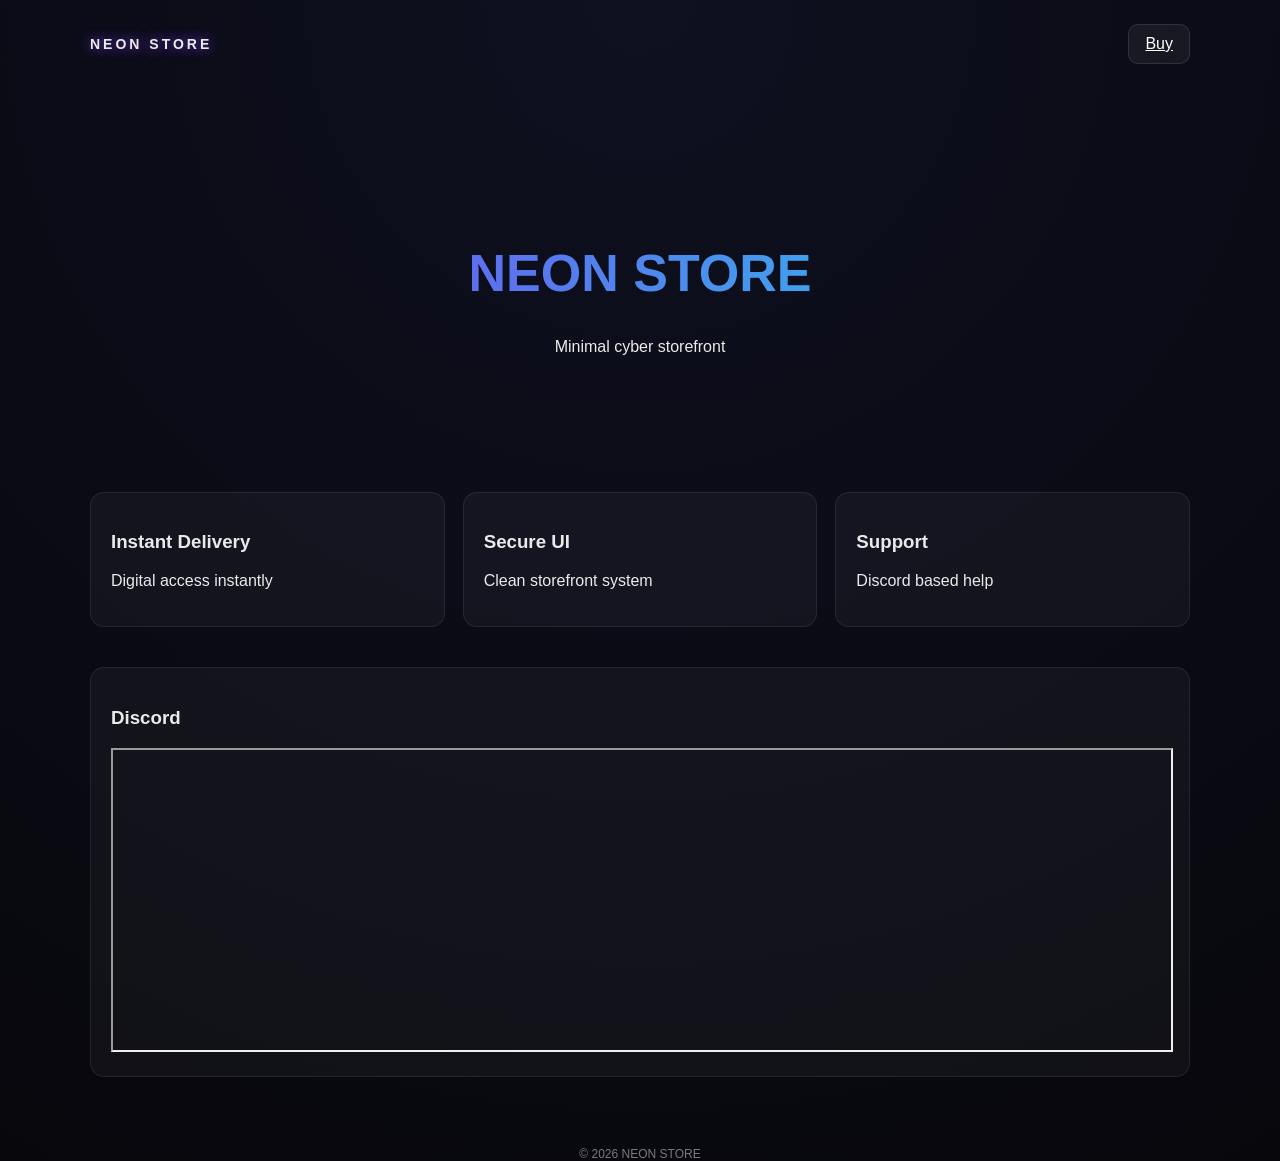
==== index.html @ 9b0be81b "Add files via upload" ====
<!DOCTYPE html>
<html>
<head>
<title>Neon Store</title>
<link rel="stylesheet" href="style.css">
</head>
<body>
<div class="container">

<nav>
<div class="logo">NEON STORE</div>
<a class="btn" href="buy.html">Buy</a>
</nav>

<div class="hero">
<h1>NEON STORE</h1>
<p>Minimal cyber storefront</p>
</div>

<div class="grid">
<div class="card"><h3>Instant Delivery</h3><p>Digital access instantly</p></div>
<div class="card"><h3>Secure UI</h3><p>Clean storefront system</p></div>
<div class="card"><h3>Support</h3><p>Discord based help</p></div>
</div>

<div class="card" style="margin-top:40px;">
<h3>Discord</h3>
<iframe src="https://discord.com/widget?id=YOUR_SERVER_ID&theme=dark"
width="100%" height="300"></iframe>
</div>

<div class="footer">© 2026 NEON STORE</div>

</div>
</body>
</html>
---- style.css ----
body {
  margin: 0;
  font-family: Arial, sans-serif;
  background: radial-gradient(circle at top, #0f1020, #07070c);
  color: #eaeaea;
  overflow-x: hidden;
}

body::before {
  content: "";
  position: fixed;
  inset: 0;
  background-image: linear-gradient(rgba(255,255,255,0.04) 1px, transparent 1px),
                    linear-gradient(90deg, rgba(255,255,255,0.04) 1px, transparent 1px);
  background-size: 60px 60px;
  opacity: 0.15;
  pointer-events: none;
}

:root {
  --accent: #7c3aed;
  --accent2: #22d3ee;
}

.container { width: 90%; max-width: 1100px; margin: auto; }

nav {
  display:flex; justify-content:space-between; align-items:center;
  padding:24px 0;
}

.logo {
  font-weight:bold;
  letter-spacing:3px;
  font-size:14px;
  text-shadow:0 0 12px var(--accent);
}

.btn {
  padding:10px 16px;
  border-radius:10px;
  border:1px solid rgba(255,255,255,0.1);
  background:rgba(255,255,255,0.05);
  color:#fff;
  cursor:pointer;
}

.btn:hover {
  box-shadow:0 0 25px rgba(124,58,237,0.5);
  transform:scale(1.05);
}

.hero {
  text-align:center;
  padding:120px 20px 80px;
}

.hero h1 {
  font-size:52px;
  background:linear-gradient(90deg,var(--accent),var(--accent2));
  -webkit-background-clip:text;
  -webkit-text-fill-color:transparent;
  animation:glitch 2.5s infinite;
}

@keyframes glitch {
  0% { text-shadow: 2px 2px #7c3aed, -2px -2px #22d3ee; }
  50% { text-shadow: -2px 2px #22d3ee, 2px -2px #7c3aed; }
  100% { text-shadow: 2px 2px #7c3aed, -2px -2px #22d3ee; }
}

.grid {
  display:grid;
  grid-template-columns:repeat(auto-fit,minmax(240px,1fr));
  gap:18px;
  margin-top:40px;
}

.card {
  padding:20px;
  border-radius:14px;
  background:rgba(255,255,255,0.04);
  border:1px solid rgba(255,255,255,0.08);
  transition:0.3s;
}

.card:hover {
  transform:translateY(-6px);
  box-shadow:0 0 30px rgba(124,58,237,0.15);
}

.footer {
  margin-top:70px;
  text-align:center;
  opacity:0.5;
  font-size:12px;
}

.modal-bg {
  position:fixed;
  inset:0;
  background:rgba(0,0,0,0.7);
  display:none;
  justify-content:center;
  align-items:center;
}

.modal {
  background:#12121a;
  padding:20px;
  border-radius:12px;
  width:90%;
  max-width:400px;
  border:1px solid rgba(255,255,255,0.1);
}
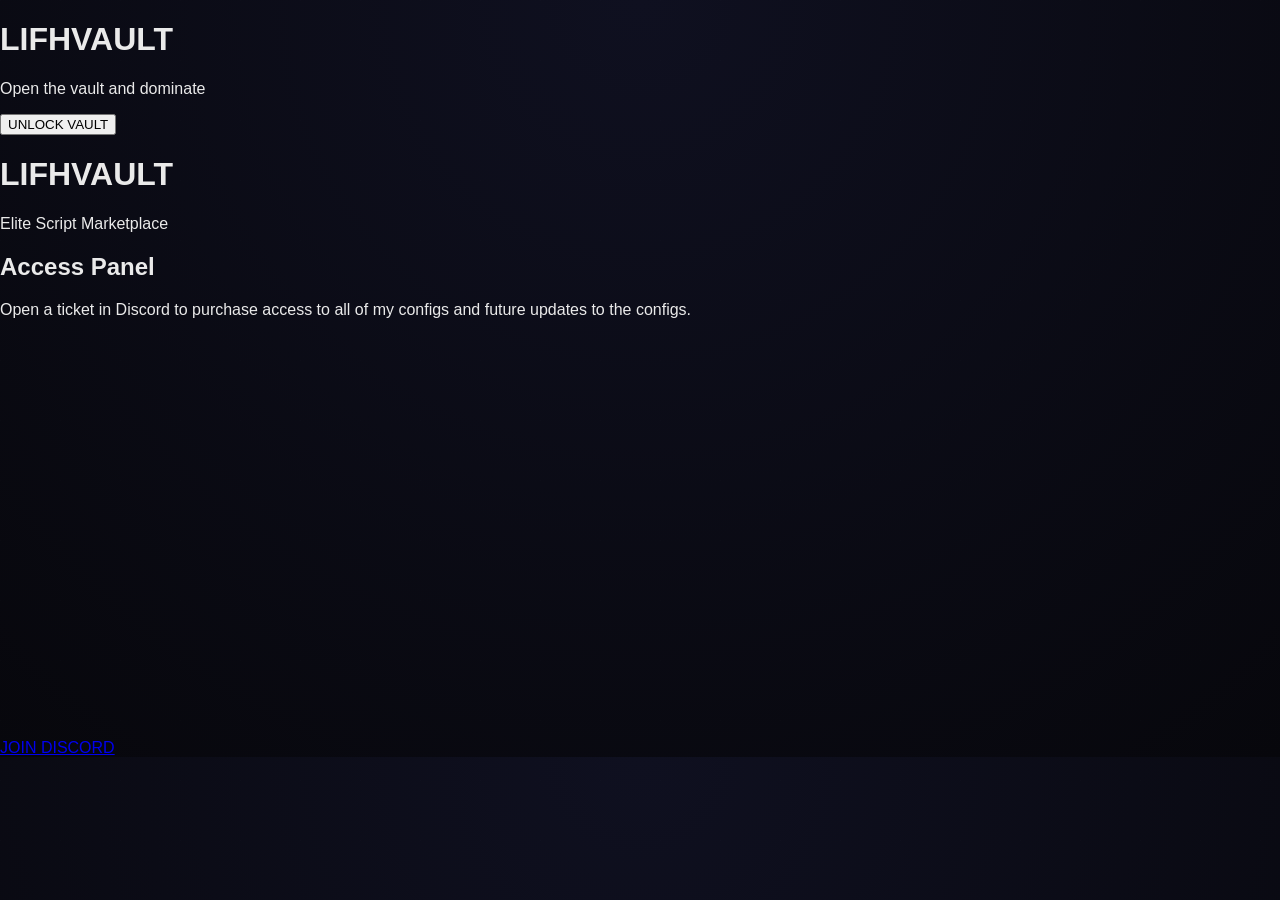
==== commit d4a5310a: "Rename LifhVault Index.html to index.html" ====
--- a/index.html
+++ b/index.html
@@ -1,36 +1,56 @@
-<!DOCTYPE html>
-<html>
-<head>
-<title>Neon Store</title>
-<link rel="stylesheet" href="style.css">
-</head>
-<body>
-<div class="container">
-
-<nav>
-<div class="logo">NEON STORE</div>
-<a class="btn" href="buy.html">Buy</a>
-</nav>
-
-<div class="hero">
-<h1>NEON STORE</h1>
-<p>Minimal cyber storefront</p>
-</div>
-
-<div class="grid">
-<div class="card"><h3>Instant Delivery</h3><p>Digital access instantly</p></div>
-<div class="card"><h3>Secure UI</h3><p>Clean storefront system</p></div>
-<div class="card"><h3>Support</h3><p>Discord based help</p></div>
-</div>
-
-<div class="card" style="margin-top:40px;">
-<h3>Discord</h3>
-<iframe src="https://discord.com/widget?id=YOUR_SERVER_ID&theme=dark"
-width="100%" height="300"></iframe>
-</div>
-
-<div class="footer">© 2026 NEON STORE</div>
-
-</div>
-</body>
-</html>
+<!DOCTYPE html>
+<html lang="en">
+<head>
+  <meta charset="UTF-8" />
+  <meta name="viewport" content="width=device-width, initial-scale=1.0"/>
+  <title>LifhVault</title>
+  <link rel="stylesheet" href="style.css">
+</head>
+
+<body>
+  <div class="bg"></div>
+
+  <!-- VAULT ENTRY SCREEN -->
+  <div id="entryScreen" class="center">
+    <div class="vault-box">
+      <h1 class="title">LIFHVAULT</h1>
+      <p class="subtitle">Open the vault and dominate</p>
+
+      <div class="wheel-container">
+        <div class="wheel" id="wheel"></div>
+      </div>
+
+      <button onclick="enterVault()" class="enter-btn">
+        UNLOCK VAULT
+      </button>
+    </div>
+  </div>
+
+  <!-- MAIN SITE -->
+  <div id="mainSite" class="hidden">
+    <header>
+      <h1>LIFHVAULT</h1>
+      <p class="glow">Elite Script Marketplace</p>
+    </header>
+
+    <section class="panel">
+      <h2>Access Panel</h2>
+      <p>Open a ticket in Discord to purchase access to all of my configs and future updates to the configs.</p>
+
+      <iframe 
+        src="https://discord.com/widget?id=1504286247265374370&theme=dark"
+        width="100%"
+        height="400"
+        allowtransparency="true"
+        frameborder="0">
+      </iframe>
+
+      <a class="buy-btn" href="https://discord.gg/8ffj6BeHmC" target="_blank">
+        JOIN DISCORD
+      </a>
+    </section>
+  </div>
+
+  <script src="script.js"></script>
+</body>
+</html>
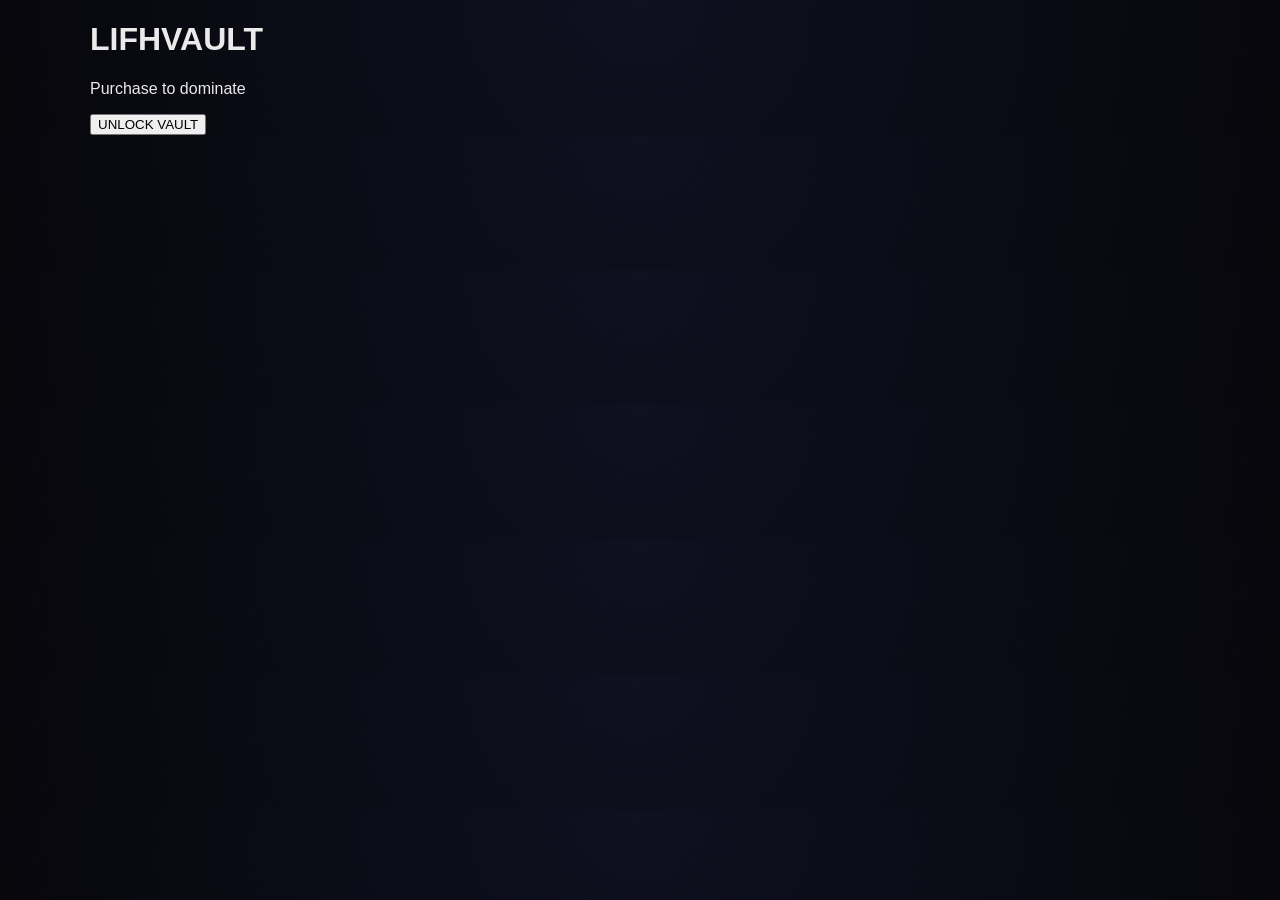
==== commit 8fa88256: "Update index.html" ====
--- a/index.html
+++ b/index.html
@@ -1,56 +1,27 @@
 <!DOCTYPE html>
 <html lang="en">
 <head>
-  <meta charset="UTF-8" />
-  <meta name="viewport" content="width=device-width, initial-scale=1.0"/>
-  <title>LifhVault</title>
-  <link rel="stylesheet" href="style.css">
+<meta charset="UTF-8">
+<meta name="viewport" content="width=device-width, initial-scale=1.0">
+<title>LifhVault</title>
+<link rel="stylesheet" href="style.css">
 </head>
+<body>
 
-<body>
-  <div class="bg"></div>
+<div class="bg"></div>
 
-  <!-- VAULT ENTRY SCREEN -->
-  <div id="entryScreen" class="center">
-    <div class="vault-box">
-      <h1 class="title">LIFHVAULT</h1>
-      <p class="subtitle">Open the vault and dominate</p>
+<div class="container">
+  <h1 class="title">LIFHVAULT</h1>
+  <p class="subtitle">Purchase to dominate</p>
 
-      <div class="wheel-container">
-        <div class="wheel" id="wheel"></div>
-      </div>
-
-      <button onclick="enterVault()" class="enter-btn">
-        UNLOCK VAULT
-      </button>
-    </div>
+  <div class="vault">
+    <div class="wheel" id="wheel"></div>
+    <button onclick="unlockVault()">UNLOCK VAULT</button>
   </div>
 
-  <!-- MAIN SITE -->
-  <div id="mainSite" class="hidden">
-    <header>
-      <h1>LIFHVAULT</h1>
-      <p class="glow">Elite Script Marketplace</p>
-    </header>
+  <div id="status"></div>
+</div>
 
-    <section class="panel">
-      <h2>Access Panel</h2>
-      <p>Open a ticket in Discord to purchase access to all of my configs and future updates to the configs.</p>
-
-      <iframe 
-        src="https://discord.com/widget?id=1504286247265374370&theme=dark"
-        width="100%"
-        height="400"
-        allowtransparency="true"
-        frameborder="0">
-      </iframe>
-
-      <a class="buy-btn" href="https://discord.gg/8ffj6BeHmC" target="_blank">
-        JOIN DISCORD
-      </a>
-    </section>
-  </div>
-
-  <script src="script.js"></script>
+<script src="script.js"></script>
 </body>
 </html>
